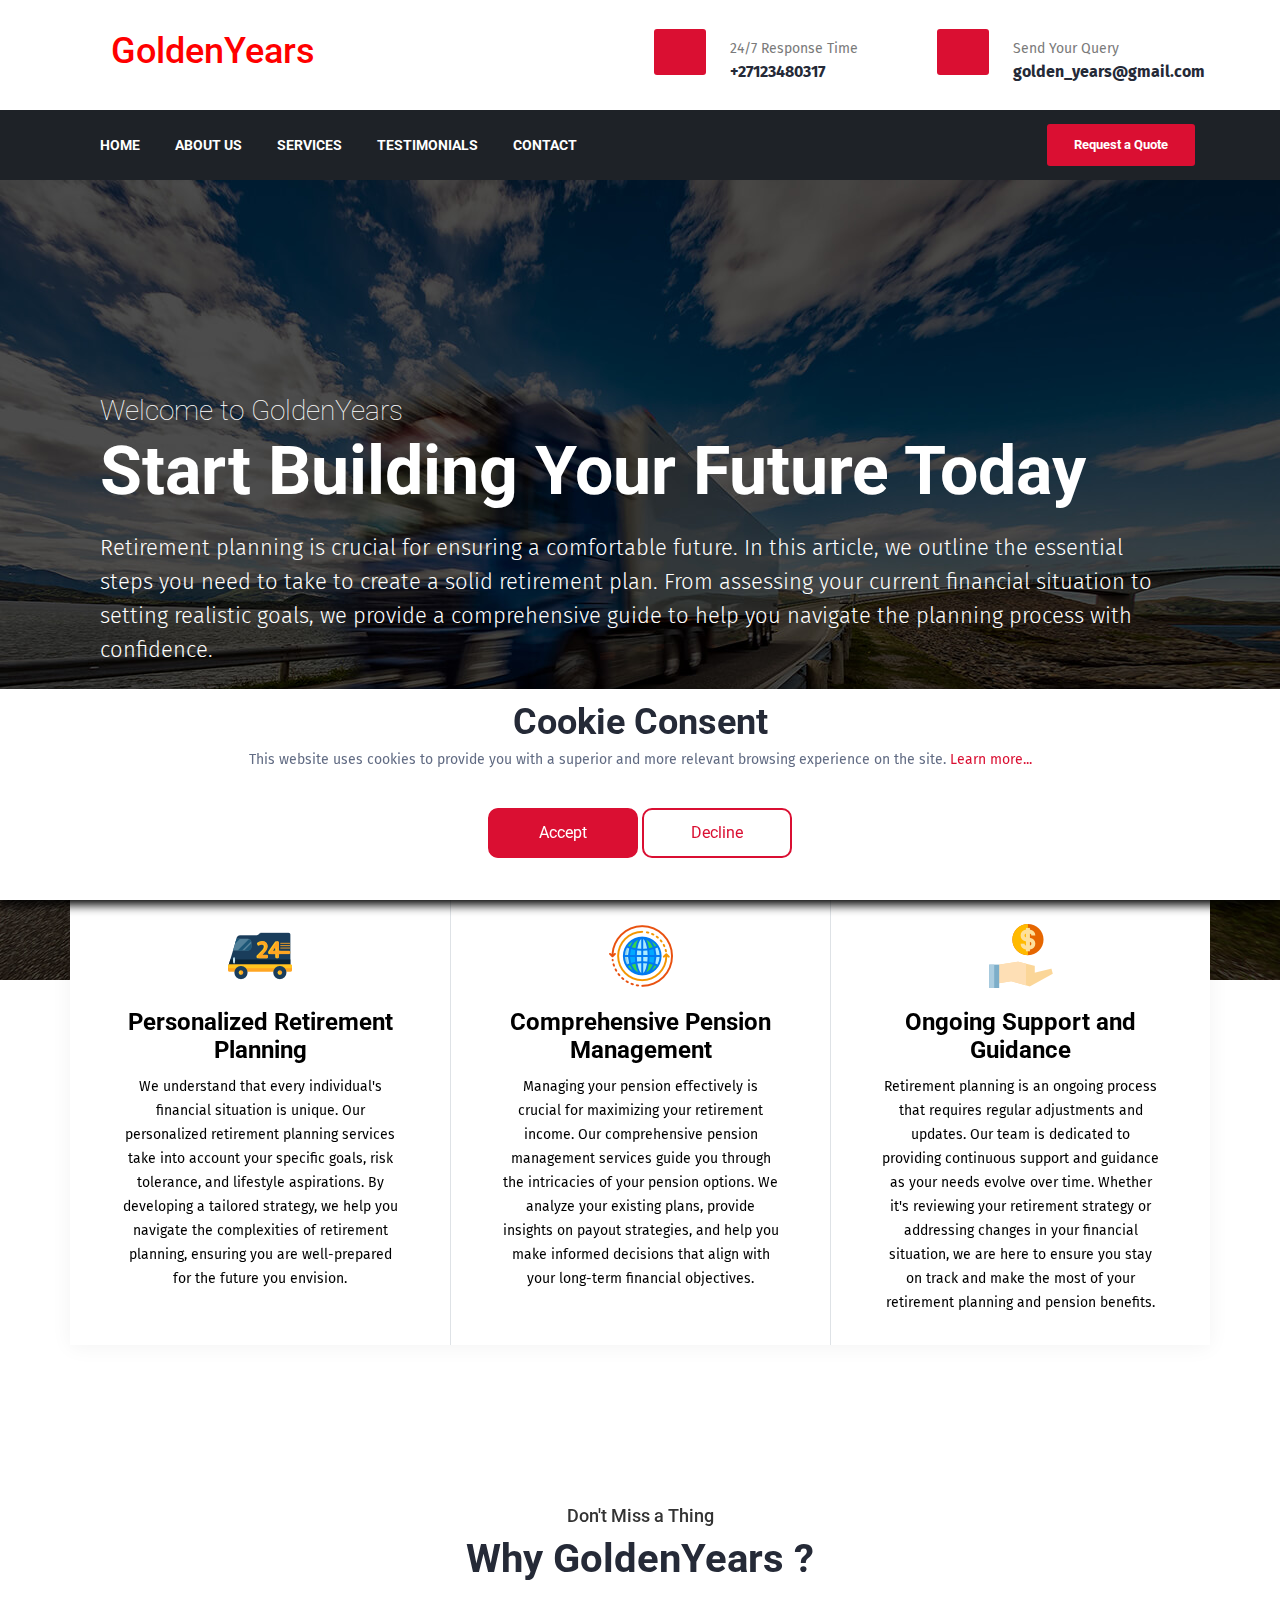
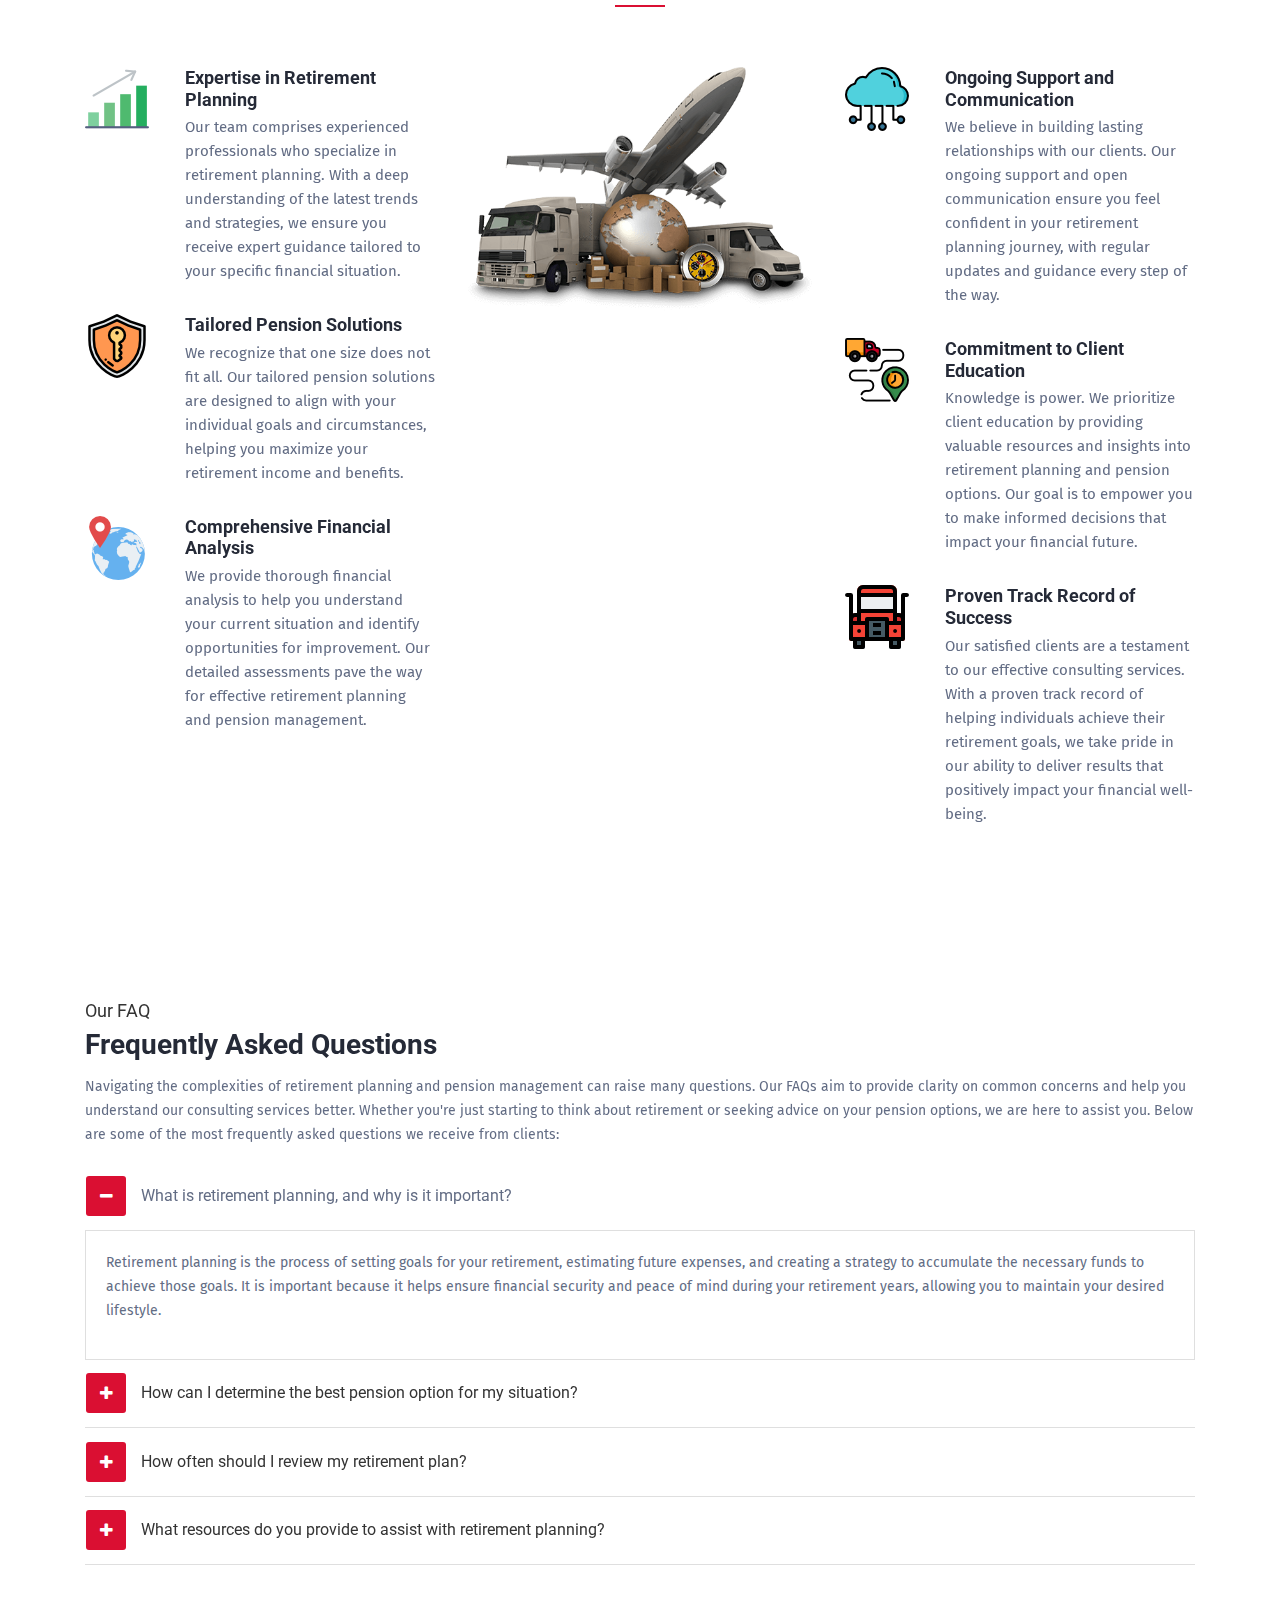
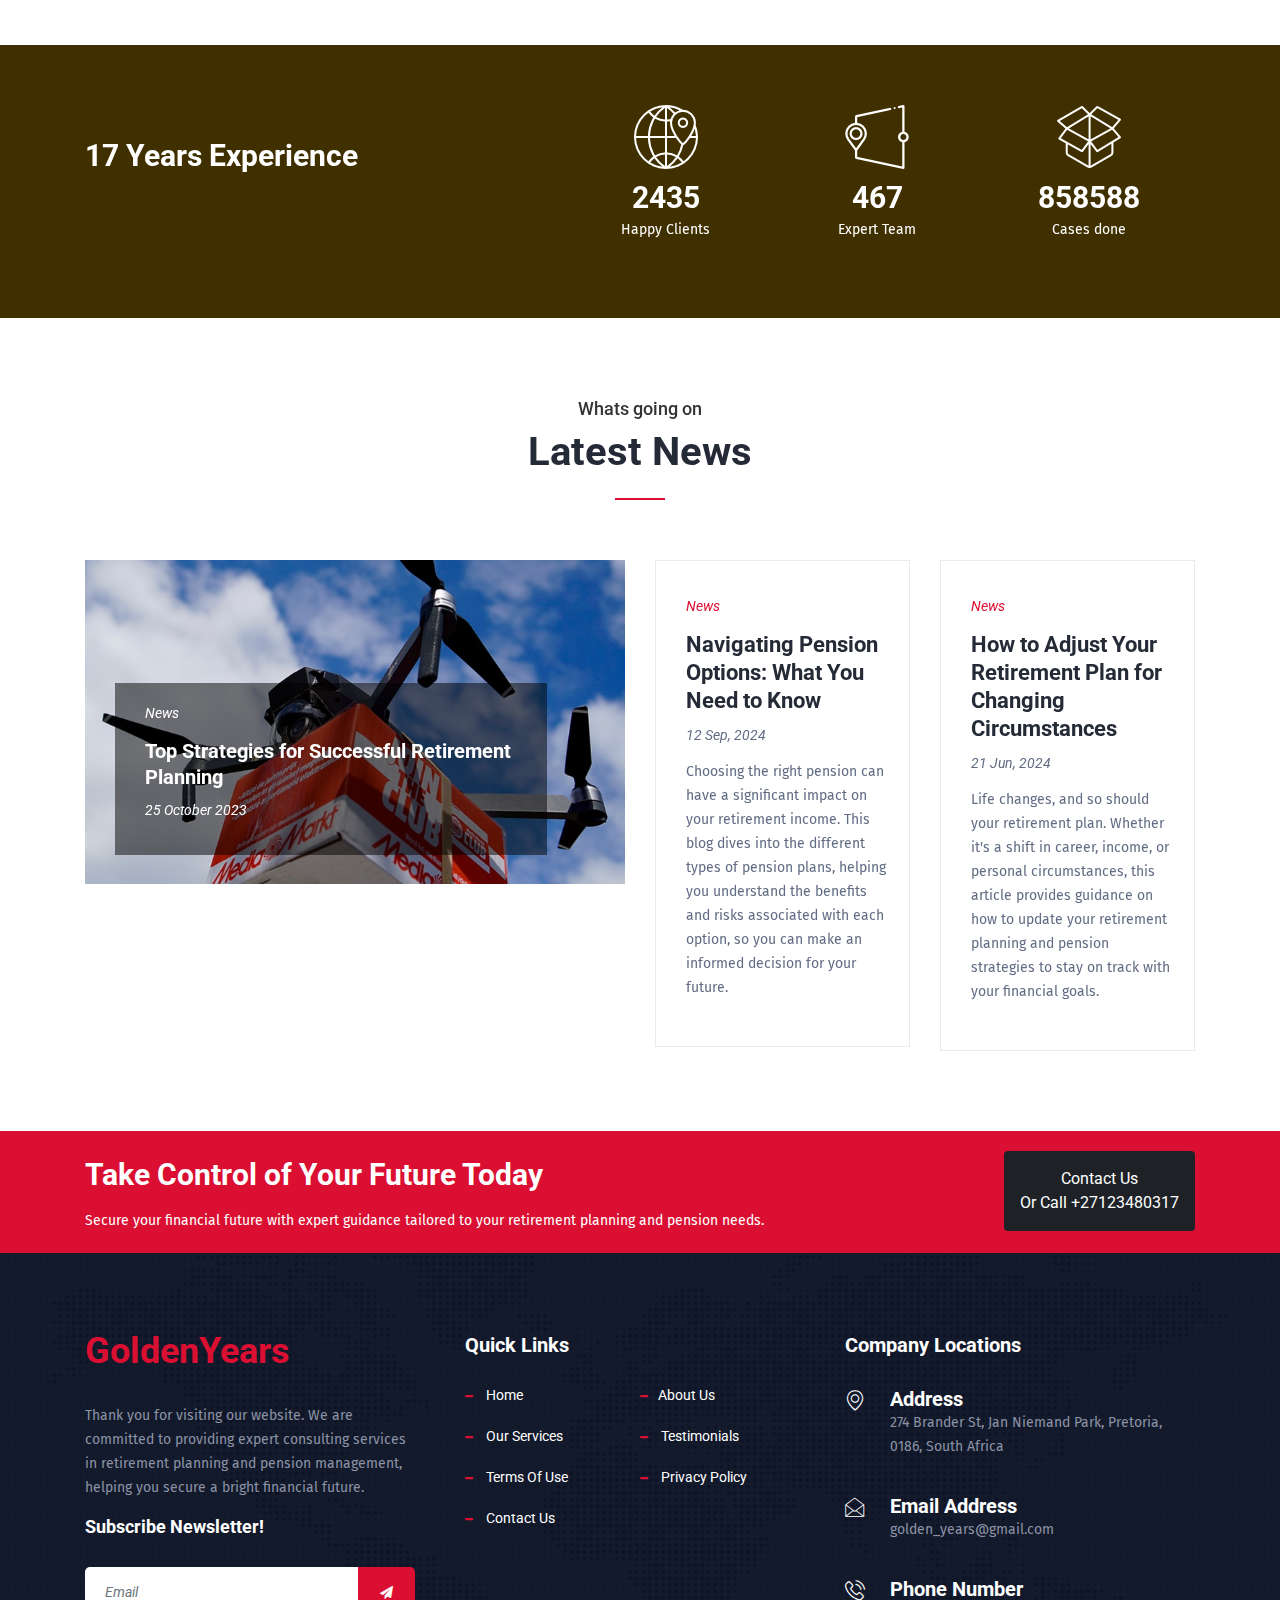
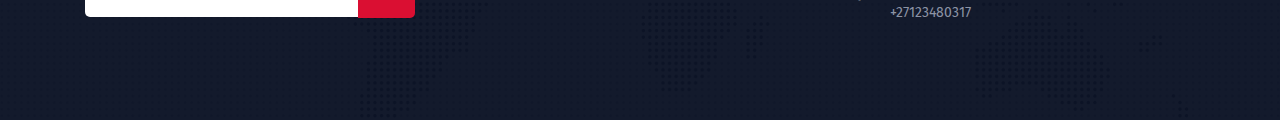
==== index.html @ e72cc455 "WIP" ====
<!DOCTYPE html>
<html lang="en">
    <head>
        <!--
    Basic Page Needs
    ==================================================
    -->
        <meta charset="utf-8" />
        <title>GoldenYears</title>
        <!--
    Mobile Specific Metas
    ==================================================
    -->
        <meta http-equiv="X-UA-Compatible" content="IE=edge" />
        <meta
            name="viewport"
            content="width=device-width, initial-scale=1.0, maximum-scale=1.0, user-scalable=0"
        />
        <!--
    CSS
    ==================================================
    -->
        <!-- Bootstrap-->
        <link rel="stylesheet" href="css/bootstrap.min.css" />
        <!-- Animation-->
        <link rel="stylesheet" href="css/animate.css" />
        <!-- Morris CSS -->
        <link rel="stylesheet" href="css/morris.css" />
        <!-- FontAwesome-->
        <link rel="stylesheet" href="css/font-awesome.min.css" />
        <!-- Icon font-->
        <link rel="stylesheet" href="css/icon-font.css" />
        <!-- Owl Carousel-->
        <link
            href="https://fonts.googleapis.com/css?family=Fira+Sans:400,400i,500,500i,600,600i,700,700i"
            rel="stylesheet"
        />

        <link
            rel="shortcut icon"
            href="images/favicon.ico"
            type="image/x-icon"
        />

        <link rel="stylesheet" href="css/owl.carousel.min.css" />
        <!-- Owl Theme -->
        <link rel="stylesheet" href="css/owl.theme.default.min.css" />
        <!-- Colorbox-->
        <link rel="stylesheet" href="css/colorbox.css" />
        <!-- Template styles-->
        <link rel="stylesheet" href="css/style.css" />
        <!-- Responsive styles-->
        <link rel="stylesheet" href="css/responsive.css" />
        <!-- HTML5 shim, for IE6-8 support of HTML5 elements. All other JS at the end of file.-->
        <!--if lt IE 9
    script(src='js/html5shiv.js')
    script(src='js/respond.min.js')
    --></head>

    <body>
        <div class="body-inner">
            <div class="site-top-2">
                <header class="header nav-down" id="header-2">
                    <div class="container">
                        <div class="row">
                            <div class="logo-area clearfix">
                                <div class="logo col-lg-3 col-md-12">
                                    <a href="index.html">
                                        <h2 style="color: #ff0000">
                                            GoldenYears
                                        </h2>
                                    </a>
                                </div>
                                <!-- logo end-->
                                <div class="col-lg-9 col-md-12 pull-right">
                                    <ul class="top-info unstyled">
                                        <li>
                                            <span class="info-icon"
                                                ><i class="icon icon-phone3"></i
                                            ></span>
                                            <div class="info-wrapper">
                                                <p class="info-title">
                                                    24/7 Response Time
                                                </p>
                                                <p class="info-subtitle">
                                                    +27123480317
                                                </p>
                                            </div>
                                        </li>
                                        <li>
                                            <span class="info-icon"
                                                ><i
                                                    class="icon icon-envelope"
                                                ></i
                                            ></span>
                                            <div class="info-wrapper">
                                                <p class="info-title">
                                                    Send Your Query
                                                </p>
                                                <p class="info-subtitle">
                                                    golden_years@gmail.com
                                                </p>
                                            </div>
                                        </li>
                                    </ul>
                                </div>
                                <!-- Col End-->
                            </div>
                            <!-- Logo Area End-->
                        </div>
                    </div>
                    <!-- Container end-->
                    <div
                        class="site-nav-inner site-navigation navigation navdown"
                    >
                        <div class="container">
                            <nav class="navbar navbar-expand-lg">
                                <button
                                    class="navbar-toggler"
                                    type="button"
                                    data-toggle="collapse"
                                    data-target="#navbarSupportedContent"
                                    aria-controls="navbarSupportedContent"
                                    aria-expanded="false"
                                    aria-label="Toggle navigation"
                                >
                                    <span class="navbar-toggler-icon"
                                        ><i class="icon icon-menu"></i
                                    ></span>
                                </button>
                                <!-- End of Navbar toggler-->
                                <div
                                    class="collapse navbar-collapse justify-content-start"
                                    id="navbarSupportedContent"
                                >
                                    <ul class="navbar-nav">
                                        <li class="nav-item dropdown">
                                            <a href="index.html">Home</a>
                                        </li>
                                        <li class="nav-item dropdown">
                                            <a href="about.html">About us</a>
                                        </li>
                                        <li class="nav-item dropdown">
                                            <a href="service.html">Services</a>
                                        </li>
                                        <li class="nav-item dropdown">
                                            <a href="testimonials.html"
                                                >Testimonials</a
                                            >
                                        </li>
                                        <li class="nav-item dropdown">
                                            <a href="contact.html">Contact</a>
                                        </li>
                                    </ul>
                                    <!--Nav ul end-->
                                </div>
                                <a
                                    href="contact.html"
                                    class="top-right-btn btn btn-primary"
                                    >Request a Quote</a
                                >
                                <!-- Top bar btn -->
                            </nav>
                            <!-- Collapse end-->
                        </div>
                    </div>
                    <!-- Site nav inner end-->
                </header>
                <!-- Header end-->
            </div>

            <div class="carousel slide" id="main-slide" data-ride="carousel">
                <!-- Indicators-->
                <ol class="carousel-indicators visible-lg visible-md">
                    <li
                        class="active"
                        data-target="#main-slide"
                        data-slide-to="0"
                    ></li>
                    <li data-target="#main-slide" data-slide-to="1"></li>
                    <li data-target="#main-slide" data-slide-to="2"></li>
                </ol>
                <!-- Indicators end-->
                <!-- Carousel inner-->
                <div class="carousel-inner">
                    <div
                        class="carousel-item active"
                        style="background-image: url(images/slider/bg1.jpg)"
                    >
                        <div class="container">
                            <div class="slider-content text-left">
                                <div class="col-md-12">
                                    <h2 class="slide-title title-light">
                                        Welcome to GoldenYears
                                    </h2>
                                    <h3 class="slide-sub-title">
                                        Start Building Your Future Today
                                    </h3>
                                    <p class="slider-description lead">
                                        Retirement planning is crucial for
                                        ensuring a comfortable future. In this
                                        article, we outline the essential steps
                                        you need to take to create a solid
                                        retirement plan. From assessing your
                                        current financial situation to setting
                                        realistic goals, we provide a
                                        comprehensive guide to help you navigate
                                        the planning process with confidence.
                                    </p>
                                    <p>
                                        <a
                                            class="slider btn btn-primary"
                                            href="about.html"
                                            >Know More</a
                                        ><a
                                            class="slider btn btn-border"
                                            href="service.html"
                                            >View Services</a
                                        >
                                    </p>
                                </div>
                                <!-- Col end-->
                            </div>
                            <!-- Slider content end-->
                        </div>
                        <!-- Container end-->
                    </div>
                    <!-- Carousel item 1 end-->
                    <div
                        class="carousel-item"
                        style="background-image: url(images/slider/bg2.jpg)"
                    >
                        <div class="container">
                            <div class="slider-content text-center">
                                <div class="col-md-12">
                                    <h2 class="slide-title title-light">
                                        Understanding Your Pension Options
                                    </h2>
                                    <h3 class="slide-sub-title">
                                        Maximize Your Benefits
                                    </h3>
                                    <p class="slider-description lead">
                                        Navigating pension options can be
                                        overwhelming. This article breaks down
                                        the different types of pensions and the
                                        factors to consider when choosing the
                                        best option for your retirement. Learn
                                        how to maximize your pension benefits
                                        and make informed decisions that align
                                        with your long-term financial goals.
                                    </p>
                                    <p>
                                        <a
                                            class="slider btn btn-primary"
                                            href="contact.html"
                                            >Contact us</a
                                        >
                                    </p>
                                </div>
                                <!-- Col end-->
                            </div>
                            <!-- Slider content end-->
                        </div>
                        <!-- Container end-->
                    </div>
                    <!-- Carousel item 2 end-->
                    <div
                        class="carousel-item"
                        style="background-image: url(images/slider/bg3.jpg)"
                    >
                        <div class="container">
                            <div class="slider-content text-right">
                                <div class="col-md-12">
                                    <h2 class="slide-title title-light">
                                        17 years of experience
                                    </h2>
                                    <h3 class="slide-sub-title">
                                        Stay On Track for Financial Success
                                    </h3>
                                    <p>
                                        Regularly reviewing your retirement plan
                                        is essential for ensuring you stay on
                                        track to meet your goals. In this piece,
                                        we discuss why it's important to
                                        evaluate your plan periodically and how
                                        adjustments can help you respond to life
                                        changes and market fluctuations.
                                        Discover strategies for maintaining a
                                        robust retirement plan that adapts to
                                        your evolving needs.
                                    </p>
                                    <p>
                                        <a
                                            class="slider btn btn-primary"
                                            href="service.html"
                                            >View Services</a
                                        >
                                    </p>
                                </div>
                                <!-- Col end-->
                            </div>
                            <!-- Slider content end-->
                        </div>
                        <!-- Container end-->
                    </div>
                    <!-- Carousel item 3 end-->
                </div>
                <!-- Carousel inner end-->
                <!-- Controllers--><a
                    class="left carousel-control carousel-control-prev"
                    href="#main-slide"
                    data-slide="prev"
                    ><span><i class="fa fa-angle-left"></i></span
                ></a>
                <a
                    class="right carousel-control carousel-control-next"
                    href="#main-slide"
                    data-slide="next"
                    ><span><i class="fa fa-angle-right"></i></span
                ></a>
            </div>
            <!-- Carousel end-->

            <section id="ts-features-light" class="ts-features-light">
                <div class="container">
                    <div class="row feature-light-row">
                        <div class="col-md-4 text-center">
                            <div class="ts-feature-box">
                                <div class="ts-feature-info">
                                    <div class="feature-img">
                                        <img
                                            src="images/icon/service-1.png"
                                            alt=""
                                        />
                                    </div>
                                    <h3 class="ts-feature-title">
                                        Personalized Retirement Planning
                                    </h3>
                                    <p>
                                        We understand that every individual's
                                        financial situation is unique. Our
                                        personalized retirement planning
                                        services take into account your specific
                                        goals, risk tolerance, and lifestyle
                                        aspirations. By developing a tailored
                                        strategy, we help you navigate the
                                        complexities of retirement planning,
                                        ensuring you are well-prepared for the
                                        future you envision.
                                    </p>
                                </div>
                            </div>
                            <!-- feature box-1 end-->
                        </div>
                        <!-- col-1 end-->
                        <div class="col-md-4 text-center border-left">
                            <div class="ts-feature-box">
                                <div class="ts-feature-info">
                                    <div class="feature-img">
                                        <img
                                            src="images/icon/service-2.png"
                                            alt=""
                                        />
                                    </div>
                                    <h3 class="ts-feature-title">
                                        Comprehensive Pension Management
                                    </h3>
                                    <p>
                                        Managing your pension effectively is
                                        crucial for maximizing your retirement
                                        income. Our comprehensive pension
                                        management services guide you through
                                        the intricacies of your pension options.
                                        We analyze your existing plans, provide
                                        insights on payout strategies, and help
                                        you make informed decisions that align
                                        with your long-term financial
                                        objectives.
                                    </p>
                                </div>
                            </div>
                            <!-- feature box-2 end-->
                        </div>
                        <!-- col-2 end-->
                        <div class="col-md-4 text-center border-left">
                            <div class="ts-feature-box">
                                <div class="ts-feature-info">
                                    <div class="feature-img">
                                        <img
                                            src="images/icon/service-3.png"
                                            alt=""
                                        />
                                    </div>
                                    <!--<i class="icon icon-clock3"></i>-->
                                    <h3 class="ts-feature-title">
                                        Ongoing Support and Guidance
                                    </h3>
                                    <p>
                                        Retirement planning is an ongoing
                                        process that requires regular
                                        adjustments and updates. Our team is
                                        dedicated to providing continuous
                                        support and guidance as your needs
                                        evolve over time. Whether it's reviewing
                                        your retirement strategy or addressing
                                        changes in your financial situation, we
                                        are here to ensure you stay on track and
                                        make the most of your retirement
                                        planning and pension benefits.
                                    </p>
                                </div>
                            </div>
                            <!-- feature box-2 end-->
                        </div>
                        <!-- col-3 end-->
                    </div>
                </div>
            </section>
            <!-- ts-feature light end -->

            <section
                class="ts-service-area service-area-pattern"
                id="ts-service-area"
            >
                <div class="service-area-bg">
                    <div class="container">
                        <div class="row text-center">
                            <div class="col-md-12">
                                <h2 class="section-title">
                                    <span>Don't Miss a Thing</span>Why
                                    GoldenYears ?
                                </h2>
                            </div>
                        </div>
                        <!-- Title row end-->
                        <div class="row">
                            <div class="col-lg-4 col-md-12">
                                <div class="ts-service-wrapper">
                                    <div class="ts-service-box">
                                        <div class="ts-service-box-img">
                                            <img
                                                src="images/icon/why-1.png"
                                                alt=""
                                            />
                                        </div>
                                        <div class="ts-service-box-info">
                                            <h3 class="service-box-title">
                                                Expertise in Retirement Planning
                                            </h3>
                                            <p>
                                                Our team comprises experienced
                                                professionals who specialize in
                                                retirement planning. With a deep
                                                understanding of the latest
                                                trends and strategies, we ensure
                                                you receive expert guidance
                                                tailored to your specific
                                                financial situation.
                                            </p>
                                        </div>
                                    </div>
                                    <!-- Service 1 end -->
                                    <div class="gap-15"></div>
                                    <div class="ts-service-box">
                                        <div class="ts-service-box-img">
                                            <img
                                                src="images/icon/why-2.png "
                                                alt=""
                                            />
                                        </div>
                                        <div class="ts-service-box-info">
                                            <h3 class="service-box-title">
                                                Tailored Pension Solutions
                                            </h3>
                                            <p>
                                                We recognize that one size does
                                                not fit all. Our tailored
                                                pension solutions are designed
                                                to align with your individual
                                                goals and circumstances, helping
                                                you maximize your retirement
                                                income and benefits.
                                            </p>
                                        </div>
                                    </div>
                                    <!-- Service 2 end -->
                                    <div class="gap-15"></div>
                                    <div class="ts-service-box">
                                        <div class="ts-service-box-img">
                                            <img
                                                src="images/icon/why-4.png "
                                                alt=""
                                            />
                                        </div>
                                        <div class="ts-service-box-info">
                                            <h3 class="service-box-title">
                                                Comprehensive Financial Analysis
                                            </h3>
                                            <p>
                                                We provide thorough financial
                                                analysis to help you understand
                                                your current situation and
                                                identify opportunities for
                                                improvement. Our detailed
                                                assessments pave the way for
                                                effective retirement planning
                                                and pension management.
                                            </p>
                                        </div>
                                    </div>
                                    <!-- Service 3 end -->
                                </div>
                            </div>
                            <!-- Col end -->
                            <div class="col-lg-4 col-md-12">
                                <span class="service-img"
                                    ><img
                                        class="img-fluid"
                                        src="images/services/service_center.png"
                                        alt=""
                                /></span>
                            </div>

                            <div class="col-lg-4 col-md-12">
                                <div class="ts-service-wrapper ml-lg-auto">
                                    <div class="ts-service-box">
                                        <div class="ts-service-box-img">
                                            <img
                                                src="images/icon/why-3.png"
                                                alt=""
                                            />
                                        </div>
                                        <div class="ts-service-box-info">
                                            <h3 class="service-box-title">
                                                Ongoing Support and
                                                Communication
                                            </h3>
                                            <p>
                                                We believe in building lasting
                                                relationships with our clients.
                                                Our ongoing support and open
                                                communication ensure you feel
                                                confident in your retirement
                                                planning journey, with regular
                                                updates and guidance every step
                                                of the way.
                                            </p>
                                        </div>
                                    </div>
                                    <!-- Service 4 end -->
                                    <div class="gap-15"></div>
                                    <div class="ts-service-box">
                                        <div class="ts-service-box-img">
                                            <img
                                                src="images/icon/why-5.png"
                                                alt=""
                                            />
                                        </div>
                                        <div class="ts-service-box-info">
                                            <h3 class="service-box-title">
                                                Commitment to Client Education
                                            </h3>
                                            <p>
                                                Knowledge is power. We
                                                prioritize client education by
                                                providing valuable resources and
                                                insights into retirement
                                                planning and pension options.
                                                Our goal is to empower you to
                                                make informed decisions that
                                                impact your financial future.
                                            </p>
                                        </div>
                                    </div>
                                    <!-- Service 5 end -->
                                    <div class="gap-15"></div>
                                    <div class="ts-service-box">
                                        <div class="ts-service-box-img">
                                            <img
                                                src="images/icon/why-6.png"
                                                alt=""
                                            />
                                        </div>
                                        <div class="ts-service-box-info">
                                            <h3 class="service-box-title">
                                                Proven Track Record of Success
                                            </h3>
                                            <p>
                                                Our satisfied clients are a
                                                testament to our effective
                                                consulting services. With a
                                                proven track record of helping
                                                individuals achieve their
                                                retirement goals, we take pride
                                                in our ability to deliver
                                                results that positively impact
                                                your financial well-being.
                                            </p>
                                        </div>
                                    </div>
                                    <!-- Service 6 end -->
                                </div>
                            </div>
                            <!-- Col end -->
                        </div>
                        <!-- Content row end -->
                        <!-- Content row end-->
                    </div>
                    <!-- Container end-->
                </div>
            </section>
            <!-- Service Section end-->

            <section class="testimonial-area" id="testimonial-area">
                <div class="container">
                    <div class="row">
                        <div class="col-lg-12">
                            <div class="accordion-title">
                                <h3
                                    class="column-title"
                                    style="margin-bottom: 15px"
                                >
                                    <span>Our FAQ</span> Frequently Asked
                                    Questions
                                </h3>
                                <p>
                                    Navigating the complexities of retirement
                                    planning and pension management can raise
                                    many questions. Our FAQs aim to provide
                                    clarity on common concerns and help you
                                    understand our consulting services better.
                                    Whether you're just starting to think about
                                    retirement or seeking advice on your pension
                                    options, we are here to assist you. Below
                                    are some of the most frequently asked
                                    questions we receive from clients:
                                </p>
                            </div>
                            <div id="accordion" class="accordion-area">
                                <div class="card">
                                    <div class="card-header" id="headingOne">
                                        <h5 class="mb-0">
                                            <a
                                                href="#"
                                                class="btn btn-link"
                                                data-toggle="collapse"
                                                data-target="#collapseOne"
                                                aria-expanded="true"
                                                aria-controls="collapseOne"
                                            >
                                                What is retirement planning, and
                                                why is it important?
                                            </a>
                                        </h5>
                                    </div>
                                    <div
                                        class="collapse show"
                                        id="collapseOne"
                                        aria-labelledby="headingOne"
                                        data-parent="#accordion"
                                    >
                                        <div class="card-body">
                                            <p>
                                                Retirement planning is the
                                                process of setting goals for
                                                your retirement, estimating
                                                future expenses, and creating a
                                                strategy to accumulate the
                                                necessary funds to achieve those
                                                goals. It is important because
                                                it helps ensure financial
                                                security and peace of mind
                                                during your retirement years,
                                                allowing you to maintain your
                                                desired lifestyle.
                                            </p>
                                        </div>
                                    </div>
                                </div>
                                <div class="card">
                                    <div class="card-header" id="headingThree">
                                        <h5 class="mb-0">
                                            <a
                                                href="#"
                                                class="btn btn-link collapsed"
                                                data-toggle="collapse"
                                                data-target="#collapseThree"
                                                aria-expanded="false"
                                                aria-controls="collapseThree"
                                            >
                                                How can I determine the best
                                                pension option for my situation?
                                            </a>
                                        </h5>
                                    </div>
                                    <div
                                        class="collapse"
                                        id="collapseThree"
                                        aria-labelledby="headingThree"
                                        data-parent="#accordion"
                                    >
                                        <div class="card-body">
                                            <p>
                                                Choosing the best pension option
                                                depends on various factors,
                                                including your current financial
                                                situation, retirement goals, and
                                                risk tolerance. Consulting with
                                                a financial advisor can help you
                                                assess your options, compare
                                                benefits, and select the pension
                                                plan that aligns with your needs
                                                and objectives.
                                            </p>
                                        </div>
                                    </div>
                                </div>
                                <div class="card">
                                    <div class="card-header" id="headingFour">
                                        <h5 class="mb-0">
                                            <a
                                                href="#"
                                                class="btn btn-link collapsed"
                                                data-toggle="collapse"
                                                data-target="#collapseFour"
                                                aria-expanded="false"
                                                aria-controls="collapseFour"
                                            >
                                                How often should I review my
                                                retirement plan?
                                            </a>
                                        </h5>
                                    </div>
                                    <div
                                        class="collapse"
                                        id="collapseFour"
                                        aria-labelledby="headingFour"
                                        data-parent="#accordion"
                                    >
                                        <div class="card-body">
                                            <p>
                                                It is advisable to review your
                                                retirement plan at least
                                                annually, or whenever there are
                                                significant life changes such as
                                                a new job, marriage, or changes
                                                in financial circumstances.
                                                Regular reviews ensure your plan
                                                remains aligned with your goals
                                                and can adapt to any changes in
                                                your personal or financial
                                                situation.
                                            </p>
                                        </div>
                                    </div>
                                </div>
                                <div class="card">
                                    <div class="card-header" id="headingFour">
                                        <h5 class="mb-0">
                                            <a
                                                href="#"
                                                class="btn btn-link collapsed"
                                                data-toggle="collapse"
                                                data-target="#collapseFour"
                                                aria-expanded="false"
                                                aria-controls="collapseFour"
                                            >
                                                What resources do you provide to
                                                assist with retirement planning?
                                            </a>
                                        </h5>
                                    </div>
                                    <div
                                        class="collapse"
                                        id="collapseFour"
                                        aria-labelledby="headingFour"
                                        data-parent="#accordion"
                                    >
                                        <div class="card-body">
                                            <p>
                                                We offer a range of resources to
                                                assist with retirement planning,
                                                including personalized
                                                consultations, financial
                                                analysis, educational materials,
                                                and ongoing support. Our goal is
                                                to empower you with the
                                                knowledge and tools necessary to
                                                make informed decisions
                                                regarding your retirement and
                                                pension management.
                                            </p>
                                        </div>
                                    </div>
                                </div>
                            </div>
                            <!-- Accordion end -->
                        </div>
                        <!-- Col end-->
                    </div>
                    <!-- Content row end-->
                </div>
                <!-- Container end-->
            </section>
            <!-- Quote area end-->

            <section id="ts-facts-area" class="ts-facts-area-bg bg-overlay">
                <div class="container">
                    <div class="row">
                        <div class="col-lg-5 col-md-12 column-left-title">
                            <h2 class="column-title">17 Years Experience</h2>
                        </div>
                        <div class="col-lg-7 col-md-12">
                            <div class="container">
                                <div class="row text-center">
                                    <div class="col-lg-4 col-md-4">
                                        <div class="ts-facts-bg">
                                            <img
                                                src="images/icon/fact1.png"
                                                alt=""
                                            />
                                            <div class="ts-facts-content">
                                                <h4 class="ts-facts-num">
                                                    <span class="counterUp"
                                                        >2435</span
                                                    >
                                                </h4>
                                                <p class="facts-desc">
                                                    Happy Clients
                                                </p>
                                            </div>
                                        </div>
                                        <!-- Facts 1 end-->
                                    </div>
                                    <!-- Col 1 end-->
                                    <div class="col-lg-4 col-md-4">
                                        <div class="ts-facts-bg">
                                            <img
                                                src="images/icon/fact2.png"
                                                alt=""
                                            />
                                            <div class="ts-facts-content">
                                                <h4 class="ts-facts-num">
                                                    <span class="counterUp"
                                                        >467</span
                                                    >
                                                </h4>
                                                <p class="facts-desc">
                                                    Expert Team
                                                </p>
                                            </div>
                                        </div>
                                        <!-- Facts 2 end-->
                                    </div>
                                    <!-- Col 2 end-->
                                    <div class="col-lg-4 col-md-4">
                                        <div class="ts-facts-bg">
                                            <img
                                                src="images/icon/fact3.png"
                                                alt=""
                                            />
                                            <div class="ts-facts-content">
                                                <h4 class="ts-facts-num">
                                                    <span class="counterUp"
                                                        >858588</span
                                                    >
                                                </h4>
                                                <p class="facts-desc">
                                                    Cases done
                                                </p>
                                            </div>
                                        </div>
                                        <!-- Facts 3 end-->
                                    </div>
                                    <!-- Col 3 end-->
                                </div>
                            </div>
                        </div>
                    </div>
                    <!-- Row end-->
                </div>
                <!-- Container 2 end-->
            </section>
            <!-- Facts Area End -->

            <section class="news" id="news">
                <div class="container">
                    <div class="row text-center">
                        <div class="col-md-12">
                            <h2 class="section-title">
                                <span>Whats going on</span>Latest News
                            </h2>
                        </div>
                    </div>
                    <div class="row">
                        <div class="col-lg-6">
                            <div class="latest-post post-large">
                                <div class="latest-post-media">
                                    <a
                                        class="latest-post-img"
                                        href="news-single.html"
                                    >
                                        <img
                                            class="img-fluid"
                                            src="images/news/news1.jpg"
                                            alt="img"
                                        />
                                    </a>

                                    <div class="post-body">
                                        <a class="post-cat" href="#">News</a>
                                        <h4 class="post-title">
                                            <a href="news-single.html"
                                                >Top Strategies for Successful
                                                Retirement Planning
                                            </a>
                                        </h4>
                                        <span class="post-item-date"
                                            >25 October 2023</span
                                        >
                                    </div>
                                    <!-- Post body end-->
                                </div>
                                <!-- Post media end-->
                            </div>
                            <!-- Latest post end-->
                        </div>
                        <!-- Col big news end-->
                        <div class="col-lg-6">
                            <div class="row">
                                <div class="col-lg-6 col-md-6">
                                    <div class="latest-post">
                                        <div class="post-body">
                                            <a class="post-cat" href="#"
                                                >News</a
                                            >
                                            <h4 class="post-title">
                                                <a href="news-single.html"
                                                    >Navigating Pension Options:
                                                    What You Need to Know</a
                                                >
                                            </h4>
                                            <span class="post-item-date"
                                                >12 Sep, 2024</span
                                            >
                                            <div class="post-text">
                                                <p>
                                                    Choosing the right pension
                                                    can have a significant
                                                    impact on your retirement
                                                    income. This blog dives into
                                                    the different types of
                                                    pension plans, helping you
                                                    understand the benefits and
                                                    risks associated with each
                                                    option, so you can make an
                                                    informed decision for your
                                                    future.
                                                </p>
                                            </div>
                                        </div>
                                    </div>
                                    <!-- Latest post end-->
                                </div>
                                <!-- Col end-->
                                <div class="col-lg-6 col-md-6">
                                    <div class="latest-post">
                                        <div class="post-body">
                                            <a class="post-cat" href="#"
                                                >News</a
                                            >
                                            <h4 class="post-title">
                                                <a href="news-single.html"
                                                    >How to Adjust Your
                                                    Retirement Plan for Changing
                                                    Circumstances</a
                                                >
                                            </h4>
                                            <span class="post-item-date"
                                                >21 Jun, 2024</span
                                            >
                                            <div class="post-text">
                                                <p>
                                                    Life changes, and so should
                                                    your retirement plan.
                                                    Whether it's a shift in
                                                    career, income, or personal
                                                    circumstances, this article
                                                    provides guidance on how to
                                                    update your retirement
                                                    planning and pension
                                                    strategies to stay on track
                                                    with your financial goals.
                                                </p>
                                            </div>
                                        </div>
                                    </div>
                                    <!-- Latest post end-->
                                </div>
                                <!-- Col end-->
                            </div>
                            <!-- row end-->
                        </div>
                        <!-- Col small news end-->
                    </div>
                    <!-- Content row end-->
                </div>
                <!-- Container end-->
            </section>
            <!-- News end-->

            <section id="call-to-action" class="call-to-action-bg">
                <div class="container">
                    <div class="row">
                        <div class="col-lg-8 align-self-center">
                            <h3 class="call-to-action-title">
                                Take Control of Your Future Today
                            </h3>
                            <p>
                                Secure your financial future with expert
                                guidance tailored to your retirement planning
                                and pension needs.
                            </p>
                        </div>
                        <div class="col-lg-4 text-right">
                            <a class="btn btn-box" href="contact.html"
                                >Contact Us <br />Or Call +27123480317</a
                            >
                        </div>
                    </div>
                </div>
            </section>
            <!-- Call to action end -->

            <!-- Footer start-->
            <footer class="footer" id="footer">
                <div class="footer-main bg-overlay">
                    <div class="container">
                        <div class="row">
                            <div
                                class="col-lg-4 col-md-12 footer-widget footer-about"
                            >
                                <div class="footer-logo">
                                    <h2 style="color: #da0f32">GoldenYears</h2>
                                </div>
                                <p>
                                    Thank you for visiting our website. We are
                                    committed to providing expert consulting
                                    services in retirement planning and pension
                                    management, helping you secure a bright
                                    financial future.
                                </p>

                                <h3 class="widget-title">
                                    Subscribe Newsletter!
                                </h3>
                                <form
                                    class="newsletter-form"
                                    id="newsletter-form"
                                    action="#"
                                    method="post"
                                >
                                    <div class="form-group">
                                        <input
                                            class="form-control form-control-lg"
                                            id="email"
                                            type="email"
                                            name="email"
                                            placeholder="Email "
                                            autocomplete="off"
                                        />
                                        <button
                                            class="btn btn-primary"
                                            id="submit"
                                            onclick="sendForm()"
                                        >
                                            <i class="fa fa-paper-plane"></i>
                                        </button>
                                    </div>
                                    <div
                                        id="result"
                                        style="color: red; font-size: 12px"
                                    ></div>
                                </form>
                            </div>
                            <!-- About us end-->
                            <div class="col-lg-4 col-md-6 footer-widget">
                                <h3 class="widget-title">Quick Links</h3>
                                <ul class="list-dash">
                                    <li>
                                        <a href="home.html">Home</a>
                                    </li>
                                    <li><a href="about.html">About Us</a></li>
                                    <li>
                                        <a href="service.html">Our Services</a>
                                    </li>
                                    <li>
                                        <a href="testimonials.html"
                                            >Testimonials</a
                                        >
                                    </li>
                                    <li>
                                        <a href="terms-of-use.html"
                                            >Terms Of Use</a
                                        >
                                    </li>
                                    <li>
                                        <a href="privacy-policy.html"
                                            >Privacy Policy</a
                                        >
                                    </li>

                                    <li>
                                        <a href="contact.html">Contact Us</a>
                                    </li>
                                </ul>
                            </div>
                            <div class="col-lg-4 col-md-6 footer-widget">
                                <h3 class="widget-title">Company Locations</h3>
                                <div class="ts-contact-info">
                                    <span class="ts-contact-icon float-left"
                                        ><i class="icon icon-map-marker2"></i
                                    ></span>
                                    <div class="ts-contact-content">
                                        <h3 class="ts-contact-title">
                                            Address
                                        </h3>
                                        <p>
                                            274 Brander St, Jan Niemand Park,
                                            Pretoria, 0186, South Africa
                                        </p>
                                    </div>
                                    <!-- Contact content end-->
                                </div>

                                <div class="ts-contact-info last">
                                    <span class="ts-contact-icon float-left"
                                        ><i class="icon icon-envelope"></i
                                    ></span>
                                    <div class="ts-contact-content">
                                        <h3 class="ts-contact-title">
                                            Email Address
                                        </h3>
                                        <p>golden_years@gmail.com</p>
                                    </div>
                                    <!-- Contact content end-->
                                </div>
                                <div class="ts-contact-info">
                                    <span class="ts-contact-icon float-left"
                                        ><i class="icon icon-phone3"></i
                                    ></span>
                                    <div class="ts-contact-content">
                                        <h3 class="ts-contact-title">
                                            Phone Number
                                        </h3>
                                        <p>+27123480317</p>
                                    </div>
                                    <!-- Contact content end-->
                                </div>
                            </div>
                        </div>
                        <!-- Content row end-->
                    </div>
                    <!-- Container end-->
                </div>
            </footer>
            <!-- Footer end-->

            <!-- Cookie banner -->
            <div class="cookie-wrapper show">
                <div>
                    <i class="bx bx-cookie"></i>
                    <h2 style="text-align: center">Cookie Consent</h2>
                </div>

                <div class="data">
                    <p>
                        This website uses cookies to provide you with a superior
                        and more relevant browsing experience on the site.
                        <a href="#">Learn more...</a>
                    </p>
                </div>

                <div class="buttons">
                    <button class="cookie-button" id="acceptBtn">Accept</button>
                    <button class="cookie-button" id="declineBtn">
                        Decline
                    </button>
                </div>
            </div>
            <!-- End Cookie banner -->

            <div
                class="back-to-top affix"
                id="back-to-top"
                data-spy="affix"
                data-offset-top="10"
            >
                <button class="btn btn-primary" title="Back to Top">
                    <i class="fa fa-angle-double-up"></i>
                    <!-- icon end-->
                </button>
                <!-- button end-->
            </div>
            <!-- End Back to Top-->

            <!--
      Javascript Files
      ==================================================
      -->
            <!-- initialize jQuery Library-->
            <script type="text/javascript" src="js/jquery.js"></script>

            <!-- Bootstrap jQuery-->
            <script type="text/javascript" src="js/bootstrap.min.js"></script>
            <!-- Owl Carousel-->
            <script
                type="text/javascript"
                src="js/owl.carousel.min.js"
            ></script>
            <!-- Counter-->
            <script
                type="text/javascript"
                src="js/jquery.counterup.min.js"
            ></script>
            <!-- Waypoints-->
            <script type="text/javascript" src="js/waypoints.min.js"></script>
            <!-- Color box-->
            <script type="text/javascript" src="js/jquery.colorbox.js"></script>

            <!-- Template custom-->
            <script type="text/javascript" src="js/custom.js"></script>
            <script type="text/javascript" src="js/cookiebanner.js"></script>
            <script type="text/javascript" src="js/contact-form.js"></script>
        </div>
        <!--Body Inner end-->
    </body>
</html>
---- css/morris.css ----
.morris-hover{position:absolute;z-index:1000}.morris-hover.morris-default-style{border-radius:10px;padding:6px;color:#666;background:rgba(255,255,255,0.8);border:solid 2px rgba(230,230,230,0.8);font-family:sans-serif;font-size:12px;text-align:center}.morris-hover.morris-default-style .morris-hover-row-label{font-weight:bold;margin:0.25em 0}
.morris-hover.morris-default-style .morris-hover-point{white-space:nowrap;margin:0.1em 0}
---- css/icon-font.css ----
@font-face {
  font-family: 'iconfont';
  src:
    url('../fonts/iconfont/iconfont.ttf?2p4rfb') format('truetype'),
    url('../fonts/iconfont/iconfont.woff?2p4rfb') format('woff'),
    url('../fonts/iconfont/iconfont.svg?2p4rfb#iconfont') format('svg');
  font-weight: normal;
  font-style: normal;
}

.icon {
  /* use !important to prevent issues with browser extensions that change fonts */
  font-family: 'iconfont' !important;
  speak: none;
  font-style: normal;
  font-weight: normal;
  font-variant: normal;
  text-transform: none;
  line-height: 1;

  /* Better Font Rendering =========== */
  -webkit-font-smoothing: antialiased;
  -moz-osx-font-smoothing: grayscale;
}

.icon-deal:before {
  content: "\e924";
}
.icon-left-arrow2:before {
  content: "\e931";
}
.icon-quote2:before {
  content: "\e937";
}
.icon-right-arrow2:before {
  content: "\e938";
}
.icon-coins-2:before {
  content: "\e902";
}
.icon-commerce-2:before {
  content: "\e903";
}
.icon-monitor:before {
  content: "\e904";
}
.icon-graphic-3:before {
  content: "\e905";
}
.icon-business:before {
  content: "\e906";
}
.icon-graphic-2:before {
  content: "\e907";
}
.icon-commerce-1:before {
  content: "\e908";
}
.icon-hammer:before {
  content: "\e909";
}
.icon-graphic-1:before {
  content: "\e90a";
}
.icon-graphic:before {
  content: "\e90b";
}
.icon-justice-1:before {
  content: "\e90c";
}
.icon-line:before {
  content: "\e90d";
}
.icon-money-3:before {
  content: "\e90e";
}
.icon-chart:before {
  content: "\e90f";
}
.icon-commerce:before {
  content: "\e910";
}
.icon-agenda:before {
  content: "\e911";
}
.icon-money-2:before {
  content: "\e912";
}
.icon-justice:before {
  content: "\e913";
}
.icon-money-1:before {
  content: "\e914";
}
.icon-money:before {
  content: "\e915";
}
.icon-technology:before {
  content: "\e916";
}
.icon-coins-1:before {
  content: "\e917";
}
.icon-coins:before {
  content: "\e918";
}
.icon-left-arrow:before {
  content: "\e919";
}
.icon-bank:before {
  content: "\e91a";
}
.icon-calculator:before {
  content: "\e91b";
}
.icon-chart2:before {
  content: "\e91c";
}
.icon-chart22:before {
  content: "\e91d";
}
.icon-checked:before {
  content: "\e91e";
}
.icon-clock3:before {
  content: "\e91f";
}
.icon-comment:before {
  content: "\e920";
}
.icon-comments:before {
  content: "\e921";
}
.icon-consult:before {
  content: "\e922";
}
.icon-consut2:before {
  content: "\e923";
}
.icon-download:before {
  content: "\e925";
}
.icon-envelope:before {
  content: "\e926";
}
.icon-euro:before {
  content: "\e927";
}
.icon-folder:before {
  content: "\e928";
}
.icon-invest:before {
  content: "\e929";
}
.icon-loan:before {
  content: "\e92a";
}
.icon-map-marker2:before {
  content: "\e92b";
}
.icon-mutual-fund:before {
  content: "\e92c";
}
.icon-percent:before {
  content: "\e92d";
}
.icon-phone3:before {
  content: "\e92e";
}
.icon-pie-chart2:before {
  content: "\e92f";
}
.icon-play:before {
  content: "\e930";
}
.icon-savings:before {
  content: "\e932";
}
.icon-search:before {
  content: "\e933";
}
.icon-tag:before {
  content: "\e934";
}
.icon-tags:before {
  content: "\e935";
}
.icon-tax:before {
  content: "\e936";
}
.icon-vplay:before {
  content: "\e900";
}
.icon-newsletter:before {
  content: "\e901";
}
.icon-mobile2:before {
  content: "\e000";
}
.icon-laptop2:before {
  content: "\e001";
}
.icon-desktop2:before {
  content: "\e002";
}
.icon-tablet2:before {
  content: "\e003";
}
.icon-phone2:before {
  content: "\e004";
}
.icon-document:before {
  content: "\e005";
}
.icon-documents:before {
  content: "\e006";
}
.icon-search2:before {
  content: "\e007";
}
.icon-clipboard2:before {
  content: "\e008";
}
.icon-newspaper:before {
  content: "\e009";
}
.icon-notebook:before {
  content: "\e00a";
}
.icon-book-open:before {
  content: "\e00b";
}
.icon-browser:before {
  content: "\e00c";
}
.icon-calendar2:before {
  content: "\e00d";
}
.icon-presentation:before {
  content: "\e00e";
}
.icon-picture:before {
  content: "\e00f";
}
.icon-pictures:before {
  content: "\e010";
}
.icon-video:before {
  content: "\e011";
}
.icon-camera2:before {
  content: "\e012";
}
.icon-printer:before {
  content: "\e013";
}
.icon-toolbox:before {
  content: "\e014";
}
.icon-briefcase2:before {
  content: "\e015";
}
.icon-wallet:before {
  content: "\e016";
}
.icon-gift2:before {
  content: "\e017";
}
.icon-bargraph:before {
  content: "\e018";
}
.icon-grid:before {
  content: "\e019";
}
.icon-expand2:before {
  content: "\e01a";
}
.icon-focus:before {
  content: "\e01b";
}
.icon-edit2:before {
  content: "\e01c";
}
.icon-adjustments:before {
  content: "\e01d";
}
.icon-ribbon:before {
  content: "\e01e";
}
.icon-hourglass2:before {
  content: "\e01f";
}
.icon-lock2:before {
  content: "\e020";
}
.icon-megaphone:before {
  content: "\e021";
}
.icon-shield2:before {
  content: "\e022";
}
.icon-trophy2:before {
  content: "\e023";
}
.icon-flag2:before {
  content: "\e024";
}
.icon-map2:before {
  content: "\e025";
}
.icon-puzzle:before {
  content: "\e026";
}
.icon-basket:before {
  content: "\e027";
}
.icon-envelope2:before {
  content: "\e028";
}
.icon-streetsign:before {
  content: "\e029";
}
.icon-telescope:before {
  content: "\e02a";
}
.icon-gears2:before {
  content: "\e02b";
}
.icon-key2:before {
  content: "\e02c";
}
.icon-paperclip2:before {
  content: "\e02d";
}
.icon-attachment:before {
  content: "\e02e";
}
.icon-pricetags:before {
  content: "\e02f";
}
.icon-lightbulb:before {
  content: "\e030";
}
.icon-layers:before {
  content: "\e031";
}
.icon-pencil2:before {
  content: "\e032";
}
.icon-tools:before {
  content: "\e033";
}
.icon-tools-2:before {
  content: "\e034";
}
.icon-scissors2:before {
  content: "\e035";
}
.icon-paintbrush:before {
  content: "\e036";
}
.icon-magnifying-glass:before {
  content: "\e037";
}
.icon-circle-compass:before {
  content: "\e038";
}
.icon-linegraph:before {
  content: "\e039";
}
.icon-mic:before {
  content: "\e03a";
}
.icon-strategy:before {
  content: "\e03b";
}
.icon-beaker:before {
  content: "\e03c";
}
.icon-caution:before {
  content: "\e03d";
}
.icon-recycle2:before {
  content: "\e03e";
}
.icon-anchor2:before {
  content: "\e03f";
}
.icon-profile-male:before {
  content: "\e040";
}
.icon-profile-female:before {
  content: "\e041";
}
.icon-bike:before {
  content: "\e042";
}
.icon-wine:before {
  content: "\e043";
}
.icon-hotairballoon:before {
  content: "\e044";
}
.icon-globe2:before {
  content: "\e045";
}
.icon-genius:before {
  content: "\e046";
}
.icon-map-pin2:before {
  content: "\e047";
}
.icon-dial:before {
  content: "\e048";
}
.icon-chat:before {
  content: "\e049";
}
.icon-heart2:before {
  content: "\e04a";
}
.icon-cloud2:before {
  content: "\e04b";
}
.icon-upload2:before {
  content: "\e04c";
}
.icon-download2:before {
  content: "\e04d";
}
.icon-target:before {
  content: "\e04e";
}
.icon-hazardous:before {
  content: "\e04f";
}
.icon-piechart:before {
  content: "\e050";
}
.icon-speedometer:before {
  content: "\e051";
}
.icon-global:before {
  content: "\e052";
}
.icon-compass2:before {
  content: "\e053";
}
.icon-lifesaver:before {
  content: "\e054";
}
.icon-clock:before {
  content: "\e055";
}
.icon-aperture:before {
  content: "\e056";
}
.icon-quote:before {
  content: "\e057";
}
.icon-scope:before {
  content: "\e058";
}
.icon-alarmclock:before {
  content: "\e059";
}
.icon-refresh2:before {
  content: "\e05a";
}
.icon-happy:before {
  content: "\e05b";
}
.icon-sad:before {
  content: "\e05c";
}
.icon-facebook2:before {
  content: "\e05d";
}
.icon-twitter2:before {
  content: "\e05e";
}
.icon-googleplus:before {
  content: "\e05f";
}
.icon-rss2:before {
  content: "\e060";
}
.icon-tumblr2:before {
  content: "\e061";
}
.icon-linkedin2:before {
  content: "\e062";
}
.icon-dribbble2:before {
  content: "\e063";
}
.icon-home:before {
  content: "\e800";
}
.icon-apartment:before {
  content: "\e801";
}
.icon-pencil:before {
  content: "\e802";
}
.icon-magic-wand:before {
  content: "\e803";
}
.icon-drop:before {
  content: "\e804";
}
.icon-lighter:before {
  content: "\e805";
}
.icon-poop:before {
  content: "\e806";
}
.icon-sun:before {
  content: "\e807";
}
.icon-moon:before {
  content: "\e808";
}
.icon-cloud:before {
  content: "\e809";
}
.icon-cloud-upload:before {
  content: "\e80a";
}
.icon-cloud-download:before {
  content: "\e80b";
}
.icon-cloud-sync:before {
  content: "\e80c";
}
.icon-cloud-check:before {
  content: "\e80d";
}
.icon-database:before {
  content: "\e80e";
}
.icon-lock3:before {
  content: "\e80f";
}
.icon-cog2:before {
  content: "\e810";
}
.icon-trash2:before {
  content: "\e811";
}
.icon-dice:before {
  content: "\e812";
}
.icon-heart3:before {
  content: "\e813";
}
.icon-star2:before {
  content: "\e814";
}
.icon-star-half2:before {
  content: "\e815";
}
.icon-star-empty:before {
  content: "\e816";
}
.icon-flag3:before {
  content: "\e817";
}
.icon-envelope3:before {
  content: "\e818";
}
.icon-paperclip:before {
  content: "\e819";
}
.icon-inbox:before {
  content: "\e81a";
}
.icon-eye:before {
  content: "\e81b";
}
.icon-printer2:before {
  content: "\e81c";
}
.icon-file-empty:before {
  content: "\e81d";
}
.icon-file-add:before {
  content: "\e81e";
}
.icon-enter:before {
  content: "\e81f";
}
.icon-exit:before {
  content: "\e820";
}
.icon-graduation-hat:before {
  content: "\e821";
}
.icon-license:before {
  content: "\e822";
}
.icon-music-note:before {
  content: "\e823";
}
.icon-film-play:before {
  content: "\e824";
}
.icon-camera-video:before {
  content: "\e825";
}
.icon-camera:before {
  content: "\e826";
}
.icon-picture2:before {
  content: "\e827";
}
.icon-book:before {
  content: "\e828";
}
.icon-bookmark:before {
  content: "\e829";
}
.icon-user2:before {
  content: "\e82a";
}
.icon-users:before {
  content: "\e82b";
}
.icon-shirt:before {
  content: "\e82c";
}
.icon-store:before {
  content: "\e82d";
}
.icon-cart:before {
  content: "\e82e";
}
.icon-tag2:before {
  content: "\e82f";
}
.icon-phone-handset:before {
  content: "\e830";
}
.icon-phone:before {
  content: "\e831";
}
.icon-pushpin:before {
  content: "\e832";
}
.icon-map-marker:before {
  content: "\e833";
}
.icon-map:before {
  content: "\e834";
}
.icon-location:before {
  content: "\e835";
}
.icon-calendar-full:before {
  content: "\e836";
}
.icon-keyboard:before {
  content: "\e837";
}
.icon-spell-check:before {
  content: "\e838";
}
.icon-screen:before {
  content: "\e839";
}
.icon-smartphone:before {
  content: "\e83a";
}
.icon-tablet:before {
  content: "\e83b";
}
.icon-laptop:before {
  content: "\e83c";
}
.icon-laptop-phone:before {
  content: "\e83d";
}
.icon-power-switch:before {
  content: "\e83e";
}
.icon-bubble:before {
  content: "\e83f";
}
.icon-heart-pulse:before {
  content: "\e840";
}
.icon-construction:before {
  content: "\e841";
}
.icon-pie-chart:before {
  content: "\e842";
}
.icon-chart-bars:before {
  content: "\e843";
}
.icon-gift:before {
  content: "\e844";
}
.icon-diamond2:before {
  content: "\e845";
}
.icon-dinner:before {
  content: "\e847";
}
.icon-coffee-cup:before {
  content: "\e848";
}
.icon-leaf:before {
  content: "\e849";
}
.icon-paw:before {
  content: "\e84a";
}
.icon-rocket:before {
  content: "\e84b";
}
.icon-briefcase:before {
  content: "\e84c";
}
.icon-bus2:before {
  content: "\e84d";
}
.icon-car2:before {
  content: "\e84e";
}
.icon-train:before {
  content: "\e84f";
}
.icon-bicycle2:before {
  content: "\e850";
}
.icon-wheelchair:before {
  content: "\e851";
}
.icon-select:before {
  content: "\e852";
}
.icon-earth:before {
  content: "\e853";
}
.icon-smile:before {
  content: "\e854";
}
.icon-sad2:before {
  content: "\e855";
}
.icon-neutral:before {
  content: "\e856";
}
.icon-mustache:before {
  content: "\e857";
}
.icon-alarm:before {
  content: "\e858";
}
.icon-bullhorn:before {
  content: "\e859";
}
.icon-volume-high:before {
  content: "\e85a";
}
.icon-volume-medium:before {
  content: "\e85b";
}
.icon-volume-low:before {
  content: "\e85c";
}
.icon-volume:before {
  content: "\e85d";
}
.icon-mic2:before {
  content: "\e85e";
}
.icon-hourglass:before {
  content: "\e85f";
}
.icon-undo:before {
  content: "\e860";
}
.icon-redo:before {
  content: "\e861";
}
.icon-sync:before {
  content: "\e862";
}
.icon-history:before {
  content: "\e863";
}
.icon-clock2:before {
  content: "\e864";
}
.icon-download3:before {
  content: "\e865";
}
.icon-upload:before {
  content: "\e866";
}
.icon-enter-down:before {
  content: "\e867";
}
.icon-exit-up:before {
  content: "\e868";
}
.icon-bug:before {
  content: "\e869";
}
.icon-code2:before {
  content: "\e86a";
}
.icon-link:before {
  content: "\e86b";
}
.icon-unlink:before {
  content: "\e86c";
}
.icon-thumbs-up:before {
  content: "\e86d";
}
.icon-thumbs-down:before {
  content: "\e86e";
}
.icon-magnifier:before {
  content: "\e86f";
}
.icon-cross:before {
  content: "\e870";
}
.icon-menu:before {
  content: "\e871";
}
.icon-list:before {
  content: "\e872";
}
.icon-chevron-up:before {
  content: "\e873";
}
.icon-chevron-down:before {
  content: "\e874";
}
.icon-chevron-left:before {
  content: "\e875";
}
.icon-chevron-right:before {
  content: "\e876";
}
.icon-arrow-up:before {
  content: "\e877";
}
.icon-arrow-down:before {
  content: "\e878";
}
.icon-arrow-left:before {
  content: "\e879";
}
.icon-arrow-right:before {
  content: "\e87a";
}
.icon-move:before {
  content: "\e87b";
}
.icon-warning:before {
  content: "\e87c";
}
.icon-question-circle:before {
  content: "\e87d";
}
.icon-menu-circle:before {
  content: "\e87e";
}
.icon-checkmark-circle:before {
  content: "\e87f";
}
.icon-cross-circle:before {
  content: "\e880";
}
.icon-plus-circle:before {
  content: "\e881";
}
.icon-circle-minus:before {
  content: "\e882";
}
.icon-arrow-up-circle:before {
  content: "\e883";
}
.icon-arrow-down-circle:before {
  content: "\e884";
}
.icon-arrow-left-circle:before {
  content: "\e885";
}
.icon-arrow-right-circle:before {
  content: "\e886";
}
.icon-chevron-up-circle:before {
  content: "\e887";
}
.icon-chevron-down-circle:before {
  content: "\e888";
}
.icon-chevron-left-circle:before {
  content: "\e889";
}
.icon-chevron-right-circle:before {
  content: "\e88a";
}
.icon-crop:before {
  content: "\e88b";
}
.icon-frame-expand:before {
  content: "\e88c";
}
.icon-frame-contract:before {
  content: "\e88d";
}
.icon-layers2:before {
  content: "\e88e";
}
.icon-funnel:before {
  content: "\e88f";
}
.icon-text-format:before {
  content: "\e890";
}
.icon-text-size:before {
  content: "\e892";
}
.icon-bold:before {
  content: "\e893";
}
.icon-italic:before {
  content: "\e894";
}
.icon-underline:before {
  content: "\e895";
}
.icon-strikethrough:before {
  content: "\e896";
}
.icon-highlight:before {
  content: "\e897";
}
.icon-text-align-left:before {
  content: "\e898";
}
.icon-text-align-center:before {
  content: "\e899";
}
.icon-text-align-right:before {
  content: "\e89a";
}
.icon-text-align-justify:before {
  content: "\e89b";
}
.icon-line-spacing:before {
  content: "\e89c";
}
.icon-indent-increase:before {
  content: "\e89d";
}
.icon-indent-decrease:before {
  content: "\e89e";
}
.icon-page-break:before {
  content: "\e8a2";
}
.icon-hand:before {
  content: "\e8a5";
}
.icon-pointer-up:before {
  content: "\e8a6";
}
.icon-pointer-right:before {
  content: "\e8a7";
}
.icon-pointer-down:before {
  content: "\e8a8";
}
.icon-pointer-left:before {
  content: "\e8a9";
}
---- css/colorbox.css ----
/*
    Colorbox Core Style:
    The following CSS is consistent between example themes and should not be altered.
*/
#colorbox, #cboxOverlay, #cboxWrapper{position:absolute; top:0; left:0; z-index:9999; overflow:hidden; -webkit-transform: translate3d(0,0,0);}
#cboxWrapper {max-width:none;}
#cboxOverlay{position:fixed; width:100%; height:100%;}
#cboxMiddleLeft, #cboxBottomLeft{clear:left;}
#cboxContent{position:relative;}
#cboxLoadedContent{overflow:auto; -webkit-overflow-scrolling: touch;}
#cboxTitle{margin:0;}
#cboxLoadingOverlay, #cboxLoadingGraphic{position:absolute; top:0; left:0; width:100%; height:100%;}
#cboxPrevious, #cboxNext, #cboxClose, #cboxSlideshow{cursor:pointer;}
.cboxPhoto{float:left; margin:auto; border:0; display:block; max-width:none; -ms-interpolation-mode:bicubic;}
.cboxIframe{width:100%; height:100%; display:block; border:0; padding:0; margin:0;}
#colorbox, #cboxContent, #cboxLoadedContent{box-sizing:content-box; -moz-box-sizing:content-box; -webkit-box-sizing:content-box;}

/* 
    User Style:
    Change the following styles to modify the appearance of Colorbox.  They are
    ordered & tabbed in a way that represents the nesting of the generated HTML.
*/
#cboxOverlay{background:#000; background: rgba(0,0,0,.9); opacity: 0.9; filter: alpha(opacity = 90);}
#colorbox{outline:0;}
    #cboxContent{margin-top:20px;background:#000;}
        .cboxIframe{background:#fff;}
        #cboxError{padding:50px; border:1px solid #ccc;}
        #cboxLoadedContent{border:5px solid #000; background:#fff;}
        #cboxTitle{position:absolute; top:-20px; left:0; color:#ccc;}
        #cboxCurrent{position:absolute; top:-20px; right:0px; color:#ccc;}
        #cboxLoadingGraphic{background:url(../images/loading.gif) no-repeat center center;}

        /* these elements are buttons, and may need to have additional styles reset to avoid unwanted base styles */
        #cboxPrevious, #cboxNext, #cboxSlideshow, #cboxClose {border:0; padding:0; margin:0; overflow:visible; width:auto; background:none; }
        
        /* avoid outlines on :active (mouseclick), but preserve outlines on :focus (tabbed navigating) */
        #cboxPrevious:active, #cboxNext:active, #cboxSlideshow:active, #cboxClose:active {outline:0;}
        
        #cboxSlideshow{position:absolute; top:-20px; right:90px; color:#fff;}
        #cboxPrevious{position:absolute; top:50%; left:5px; margin-top:-32px; background:url(../images/controls.png) no-repeat top left; width:28px; height:65px; text-indent:-9999px;}
        #cboxPrevious:hover{background-position:bottom left;}
        #cboxNext{position:absolute; top:50%; right:5px; margin-top:-32px; background:url(../images/controls.png) no-repeat top right; width:28px; height:65px; text-indent:-9999px;}
        #cboxNext:hover{background-position:bottom right;}
        #cboxClose{position:absolute; top:5px; right:5px; display:block; background:url(../images/controls.png) no-repeat top center; width:38px; height:19px; text-indent:-9999px;}
        #cboxClose:hover{background-position:bottom center;}
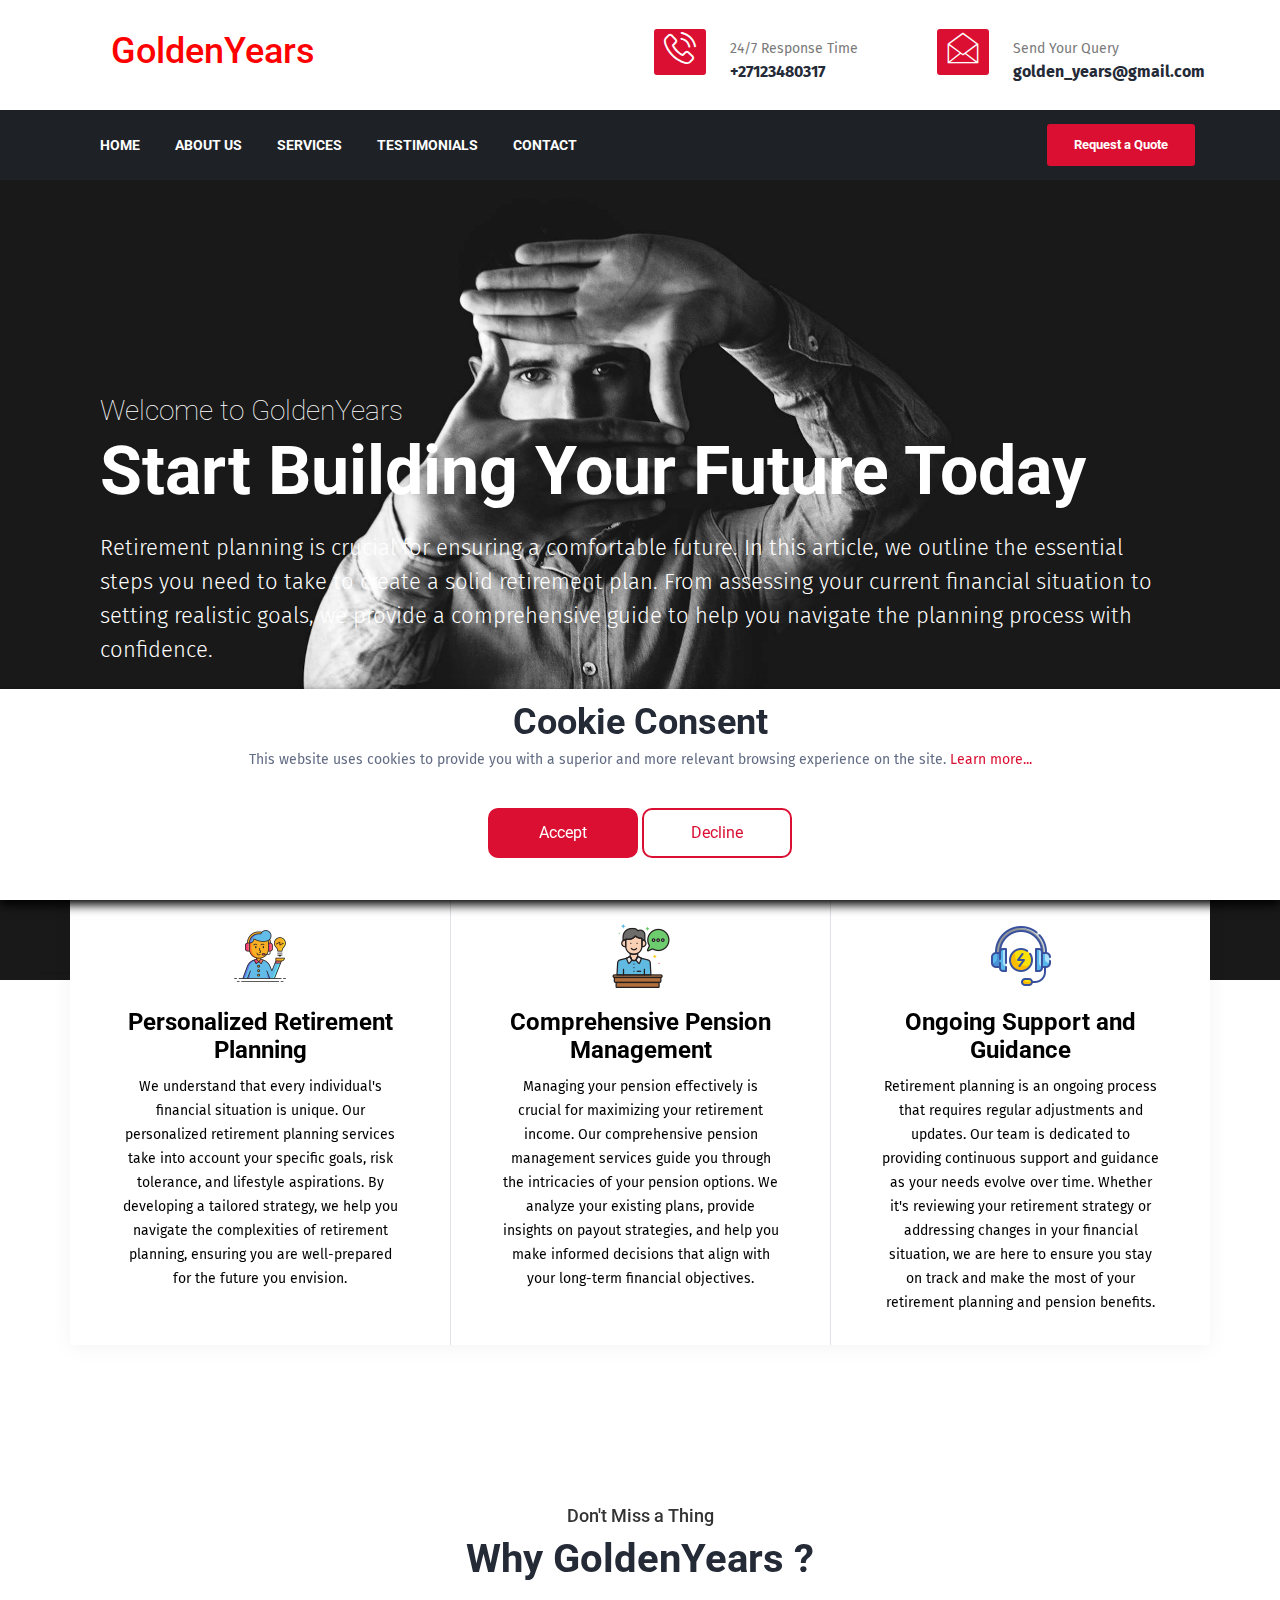
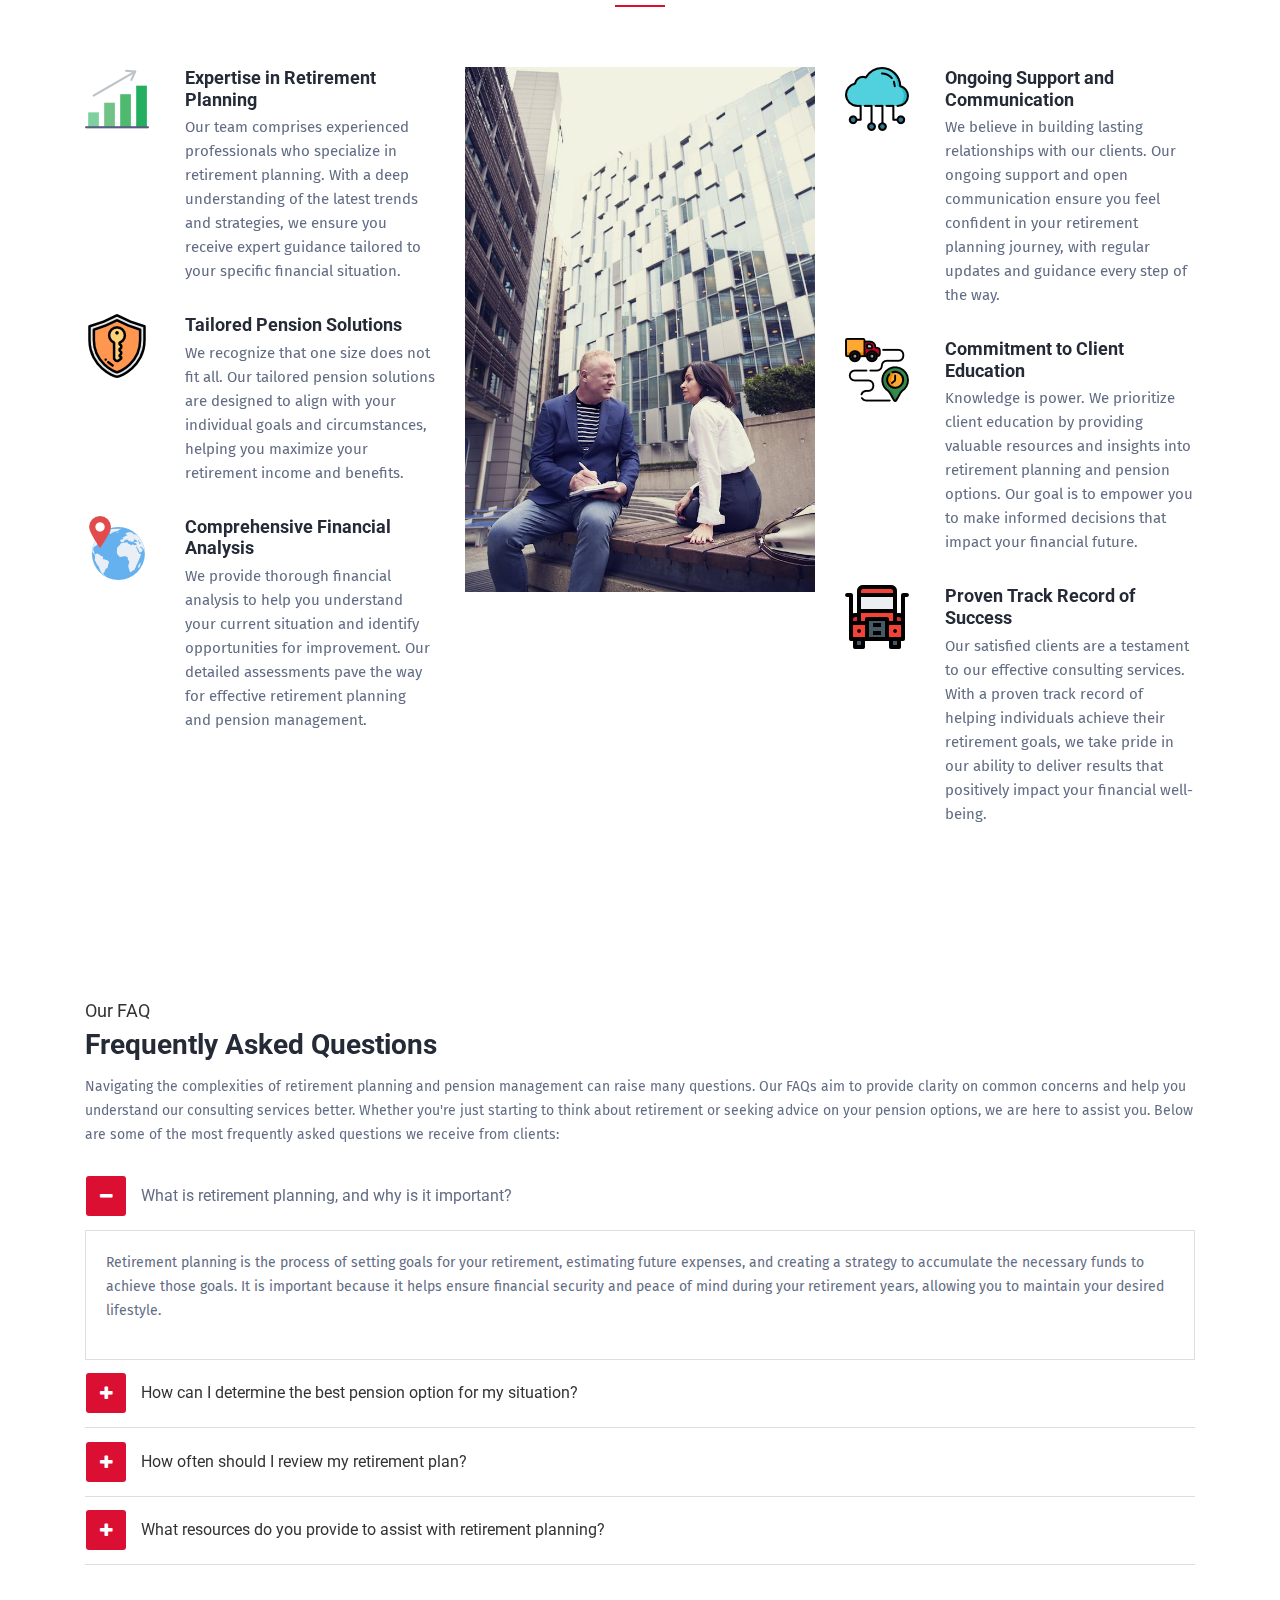
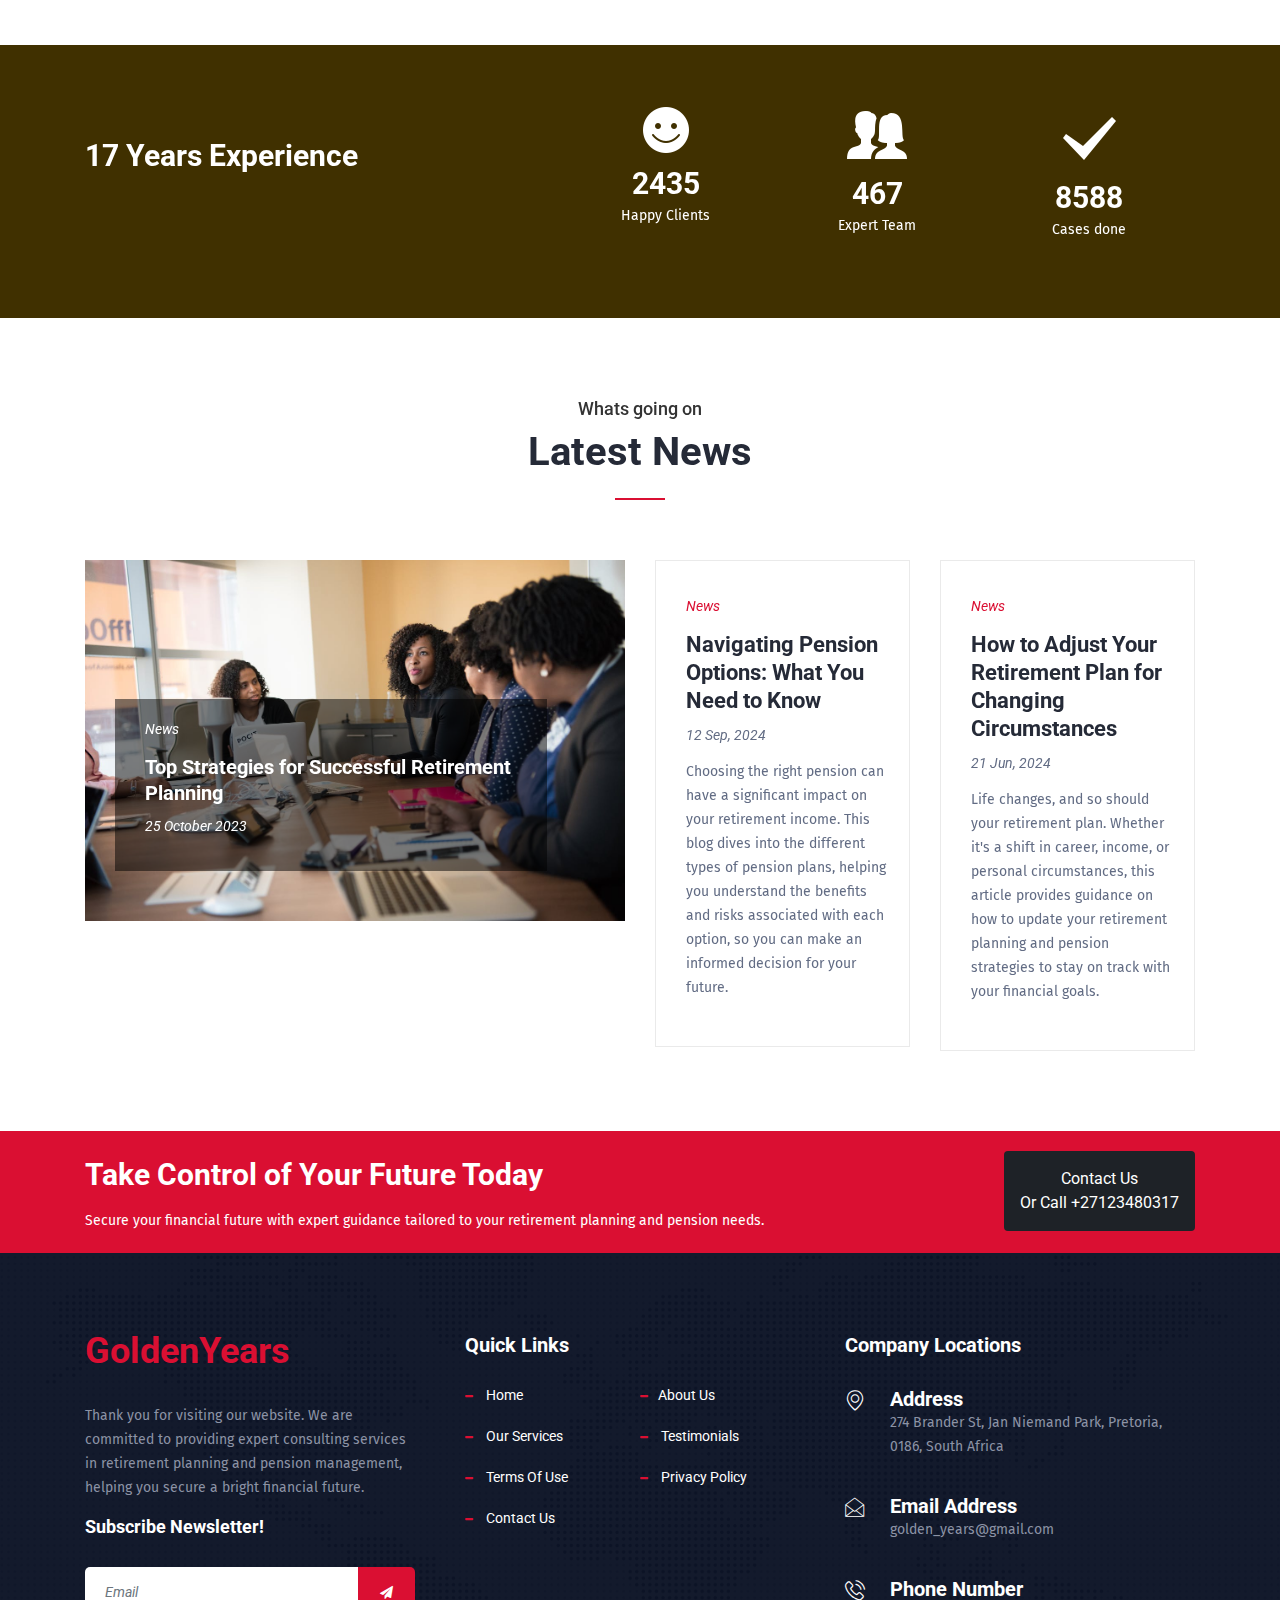
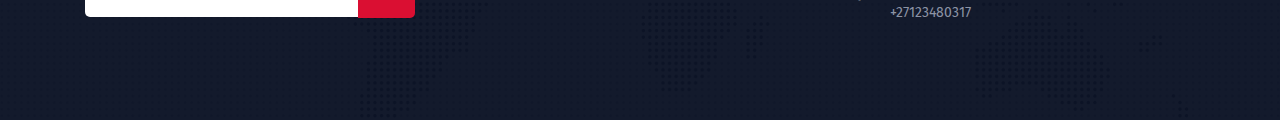
==== commit 7bc1e0c0: "WIP" ====
--- a/index.html
+++ b/index.html
@@ -516,7 +516,7 @@
                                 <span class="service-img"
                                     ><img
                                         class="img-fluid"
-                                        src="images/services/service_center.png"
+                                        src="images/services/service_center.jpg"
                                         alt=""
                                 /></span>
                             </div>
@@ -862,7 +862,7 @@
                                             <div class="ts-facts-content">
                                                 <h4 class="ts-facts-num">
                                                     <span class="counterUp"
-                                                        >858588</span
+                                                        >8588</span
                                                     >
                                                 </h4>
                                                 <p class="facts-desc">
--- a/css/style.css
+++ b/css/style.css
@@ -4946,7 +4946,7 @@
 }
 
 .card-header i {
-    background: #da0f32;
+    background: #fff;
     color: #fff;
     border-radius: 5px;
     font-size: 20px;
@@ -6111,7 +6111,7 @@
     display: none;
 }
 header i {
-    color: #da0f32;
+    color: #fff;
     font-size: 32px;
     text-align: center;
 }
